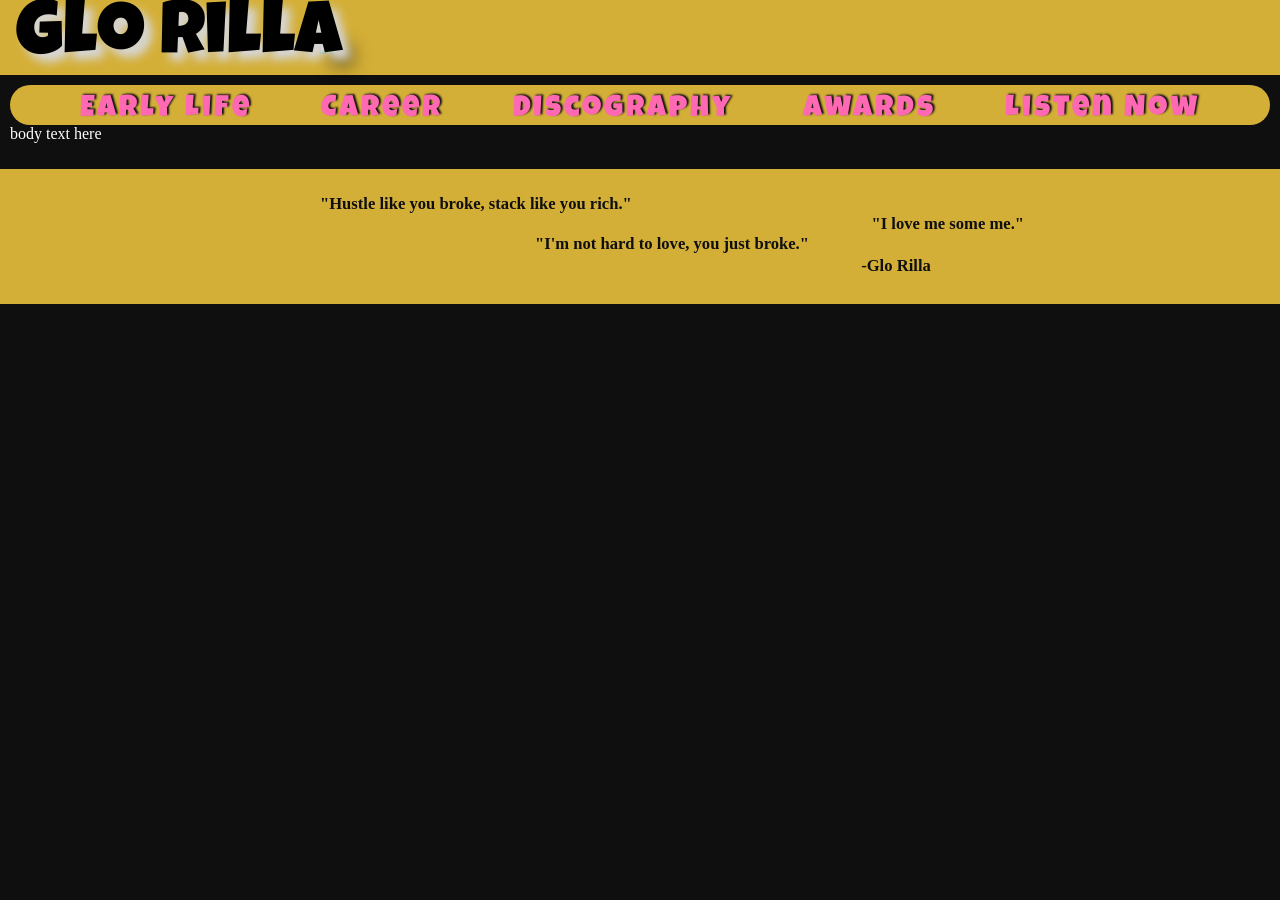
==== index.html @ 8dd9fcd9 "Updated to be a GloRilla webpage instead of SexyyRed :)" ====
<!doctype html>
<html lang="en">
	<head>
		<!-- Gregory McNutt -->
		<meta charset="UTF-8" />
		<meta name="viewport" content="width=device-width, initial-scale=1.0" />
		<meta http-equiv="X-UA-Compatible" content="ie=edge" />
		<title>Glo Rilla | Fan Page</title>
		<link rel="stylesheet" href="styles/main.css" />
		<link rel="icon" href="images/favicon.ico" alt="Favicon Icon" />
		<link rel="preconnect" href="https://fonts.googleapis.com" />
		<link rel="preconnect" href="https://fonts.gstatic.com" crossorigin />
		<link
			href="https://fonts.googleapis.com/css2?family=Gravitas+One&family=Luckiest+Guy&display=swap"
			rel="stylesheet"
		/>
	</head>
	<body>
		<header>
			<a href="#">
			<img src="images/laying_nobg.png" />
			</a>
			<h1 class="luckiest-guy-regular">Glo Rilla</h1>

		</header>
		<main>
			<nav>
				<ul class="luckiest-guy-regular">
					<li><a href="early-life/index.html"> Early Life </a></li>
					<li><a href="career/index.html"> Career </a></li>
					<li><a href="discography/index.html"> Discography </a></li>
					<li>
						<a href="awards-nominations/index.html"> Awards </a>
					</li>
					<li><a href="music-videos/index.html"> Listen Now </a></li>
				</ul>
			</nav>
			<section>body text here</section>
		</main>
		<footer>
			<div class="quotes-div">
				<h5>"Hustle like you broke, stack like you rich."</h5>
				<h5>"I love me some me."</h5>
				<h5>"I'm not hard to love, you just broke."</h5>
			</div>
			<h5 class="center-text">-Glo Rilla</h5>
		</footer>
	</body>
</html>
---- styles/main.css ----
body {
	color: white;
    background-color: #0F0F0F;
    margin: 0;
}
main {
    margin: 10px 10px;
}
header {
    background-color:#D4AF37;
   	display: flex;
	align-items: center;
}
header a {
	position: relative;
	text-decoration: none;
	left: 25%;
	top: 10%;
	margin-top: 20px;
}
header img {
	z-index: 0;
    filter: drop-shadow(15px 10px 10px black);
}
header h1 {
	z-index: 1;
	font-size: 75px;
	color: black;
	text-shadow: 8px 8px 10px #D6D6D6;
	text-align: center;
	margin: 0;
	pointer-events: none;
}

nav {
	background: #D4AF37;
	border-radius: 50px;
}
nav ul {
	display: flex;
	flex-wrap: wrap;
	list-style: none;
	justify-content: space-evenly;
	margin: 0;
	padding: 0;
}
nav ul li {
	text-align: center;
	list-style-type: none;
	padding-top: 10px;
}
nav ul li a {
	letter-spacing: 3px;
	font-size: 30px;
	color: #FF69B4;
	text-shadow: 2px -1px 2px #0f0f0f;
	text-decoration: none;
}
nav ul li a:hover, nav ul li a:focus {
	text-decoration: underline #D6D6D6;
	color: #D6D6D6
}

footer {
    display: flex;
    flex-direction: column;
    background-color: #D4AF37;
    color: #0f0f0f;
    font-size: 20px;
    margin-top: 2%;
    padding: 2% 0 2% 0;
}
footer h5 {
    text-align: center;
    margin-top: 2px;
    margin-bottom: 2px;
}
footer .quotes-div {
    display: flex;
    flex-direction: column;
}
footer .quotes-div h5 {
    margin: 0;
}
.quotes-div h5:nth-of-type(1) {
    text-align: left;
    margin-left: 25%;

}
.quotes-div h5:nth-of-type(2) {
    text-align: right;
    margin-right: 20%;

}
footer h5:nth-of-type(3) {
    text-align: center;
    margin-left: 5%;

}
footer .center-text {
	margin-left: 40%;
}





.gravitas-one-regular {
  font-family: "Gravitas One", serif;
  font-weight: 400;
  font-style: normal;
}
.luckiest-guy-regular {
  font-family: "Luckiest Guy", cursive;
  font-weight: 400;
  font-style: normal;
}
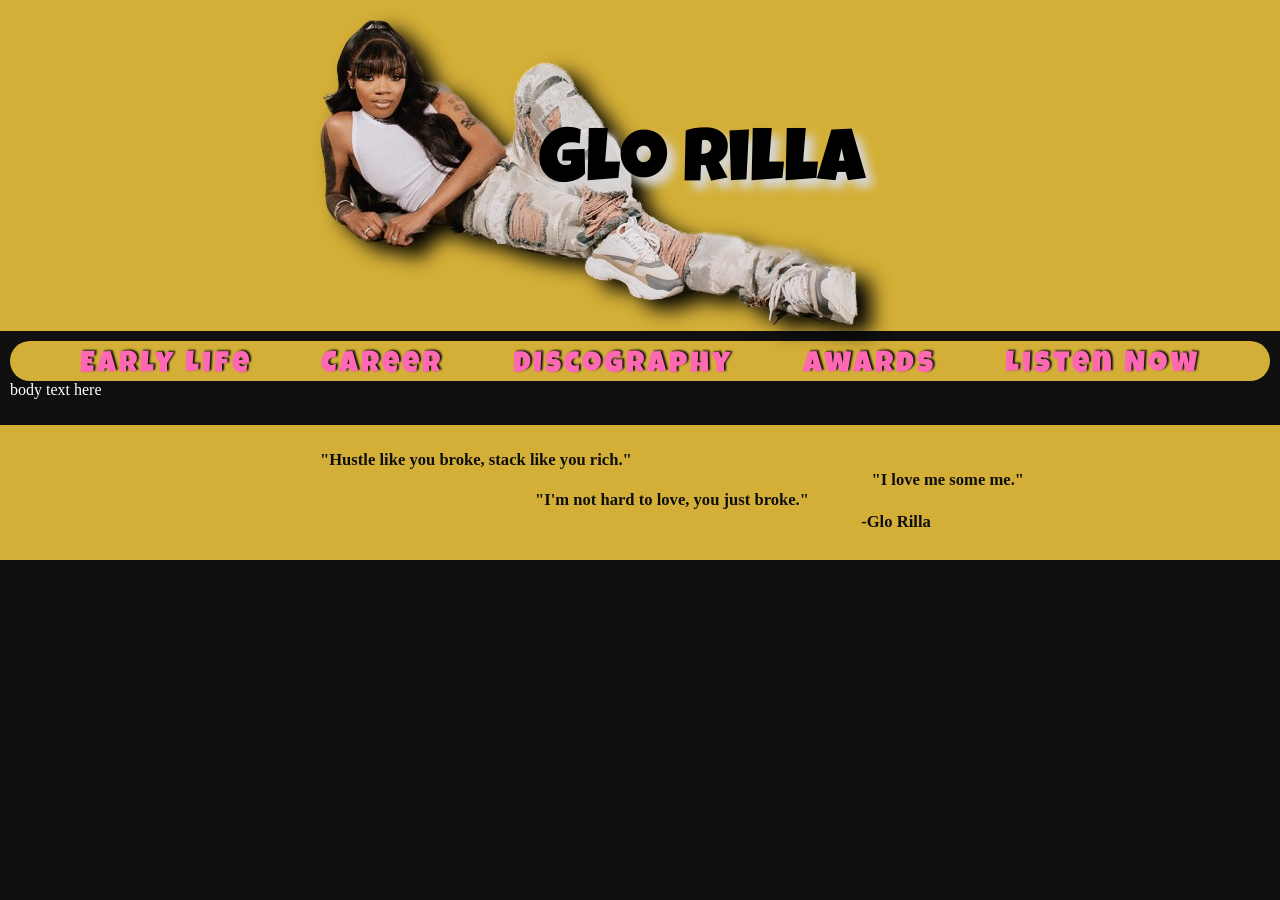
==== commit 58be9f5c: "adjusted formatting in html" ====
--- a/index.html
+++ b/index.html
@@ -18,10 +18,9 @@
 	<body>
 		<header>
 			<a href="#">
-			<img src="images/laying_nobg.png" />
+				<img src="images/laying_nobg.png" />
 			</a>
 			<h1 class="luckiest-guy-regular">Glo Rilla</h1>
-
 		</header>
 		<main>
 			<nav>
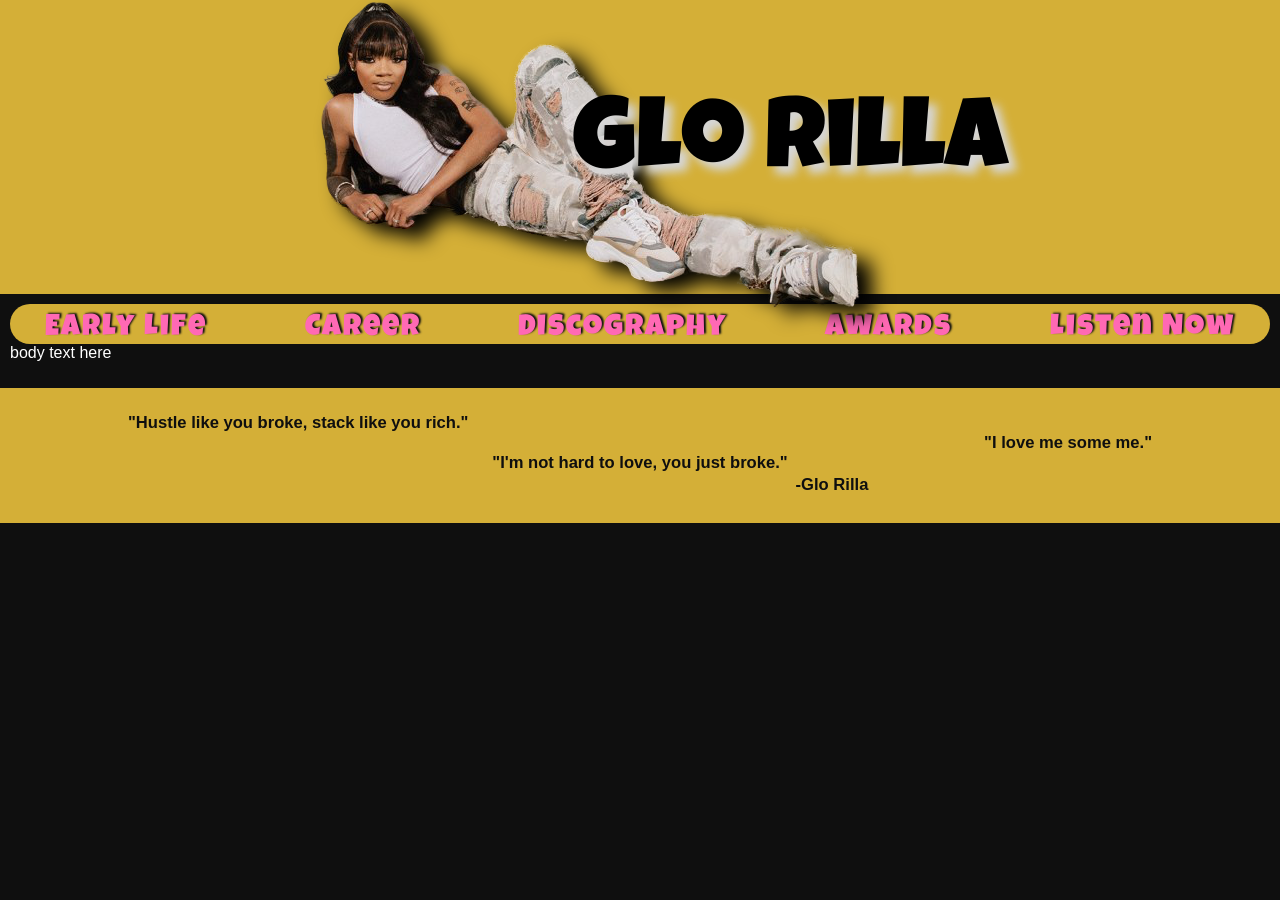
==== commit d04dd7a3: "fixed based on teacher comments" ====
--- a/index.html
+++ b/index.html
@@ -1,24 +1,25 @@
-<!doctype html>
+<!DOCTYPE html>
 <html lang="en">
 	<head>
 		<!-- Gregory McNutt -->
-		<meta charset="UTF-8" />
-		<meta name="viewport" content="width=device-width, initial-scale=1.0" />
-		<meta http-equiv="X-UA-Compatible" content="ie=edge" />
+		<meta charset="UTF-8" >
+		<meta name="viewport" content="width=device-width, initial-scale=1.0" >
+		<meta http-equiv="X-UA-Compatible" content="ie=edge" >
 		<title>Glo Rilla | Fan Page</title>
-		<link rel="stylesheet" href="styles/main.css" />
-		<link rel="icon" href="images/favicon.ico" alt="Favicon Icon" />
-		<link rel="preconnect" href="https://fonts.googleapis.com" />
-		<link rel="preconnect" href="https://fonts.gstatic.com" crossorigin />
+		<link rel="stylesheet" href="styles/main.css" >
+		<link rel="icon" href="images/favicon.ico" alt="Favicon Icon" >
+		<link rel="preconnect" href="https://fonts.googleapis.com" >
+		<link rel="preconnect" href="https://fonts.gstatic.com" crossorigin >
 		<link
 			href="https://fonts.googleapis.com/css2?family=Gravitas+One&family=Luckiest+Guy&display=swap"
 			rel="stylesheet"
-		/>
+		>
 	</head>
+
 	<body>
 		<header>
 			<a href="#">
-				<img src="images/laying_nobg.png" />
+				<img src="images/laying_nobg.png" alt="header image">
 			</a>
 			<h1 class="luckiest-guy-regular">Glo Rilla</h1>
 		</header>
@@ -37,11 +38,11 @@
 			<section>body text here</section>
 		</main>
 		<footer>
-			<div class="quotes-div">
+			<section class="quotes-div">
 				<h5>"Hustle like you broke, stack like you rich."</h5>
 				<h5>"I love me some me."</h5>
 				<h5>"I'm not hard to love, you just broke."</h5>
-			</div>
+			</section>
 			<h5 class="center-text">-Glo Rilla</h5>
 		</footer>
 	</body>
--- a/styles/main.css
+++ b/styles/main.css
@@ -1,47 +1,50 @@
-
+/* Gregory McNutt */
 body {
 	color: white;
-    background-color: #0F0F0F;
-    margin: 0;
+	background-color: #0f0f0f;
+	margin: 0;
+	font-family: Verdana, Geneva, Tahoma, sans-serif;
 }
 main {
-    margin: 10px 10px;
+	margin: 10px 10px;
 }
 header {
-    background-color:#D4AF37;
-   	display: flex;
+	background-color: #d4af37;
+	display: flex;
 	align-items: center;
+	justify-content: center;
+	padding: 30px 0;
 }
 header a {
-	position: relative;
+	position: absolute;
 	text-decoration: none;
-	left: 25%;
-	top: 10%;
+	padding-right: 100px;
 	margin-top: 20px;
 }
 header img {
 	z-index: 0;
-    filter: drop-shadow(15px 10px 10px black);
+	filter: drop-shadow(15px 10px 10px black);
 }
 header h1 {
+	position: relative;
+	left: 150px;
 	z-index: 1;
-	font-size: 75px;
+	font-size: 100px;
 	color: black;
-	text-shadow: 8px 8px 10px #D6D6D6;
-	text-align: center;
-	margin: 0;
+	text-shadow: 8px 8px 10px #d6d6d6;
 	pointer-events: none;
 }
 
 nav {
-	background: #D4AF37;
-	border-radius: 50px;
+	background: #d4af37;
+	border-radius: 30px;
 }
 nav ul {
 	display: flex;
 	flex-wrap: wrap;
 	list-style: none;
 	justify-content: space-evenly;
+	gap: 5%;
 	margin: 0;
 	padding: 0;
 }
@@ -51,68 +54,62 @@
 	padding-top: 10px;
 }
 nav ul li a {
-	letter-spacing: 3px;
+	letter-spacing: 2px;
 	font-size: 30px;
-	color: #FF69B4;
+	color: #ff69b4;
 	text-shadow: 2px -1px 2px #0f0f0f;
 	text-decoration: none;
 }
-nav ul li a:hover, nav ul li a:focus {
-	text-decoration: underline #D6D6D6;
-	color: #D6D6D6
+nav ul li a:hover,
+nav ul li a:focus {
+	text-decoration: underline #d6d6d6;
+	color: #d6d6d6;
 }
 
 footer {
-    display: flex;
-    flex-direction: column;
-    background-color: #D4AF37;
-    color: #0f0f0f;
-    font-size: 20px;
-    margin-top: 2%;
-    padding: 2% 0 2% 0;
+	display: flex;
+	flex-direction: column;
+	background-color: #d4af37;
+	color: #0f0f0f;
+	font-size: 20px;
+	margin-top: 2%;
+	padding: 2% 0 2% 0;
 }
 footer h5 {
-    text-align: center;
-    margin-top: 2px;
-    margin-bottom: 2px;
+	text-align: center;
+	margin-top: 2px;
+	margin-bottom: 2px;
 }
-footer .quotes-div {
-    display: flex;
-    flex-direction: column;
+footer section {
+	display: flex;
+	flex-direction: column;
 }
-footer .quotes-div h5 {
-    margin: 0;
+footer section h5 {
+	margin: 0;
 }
-.quotes-div h5:nth-of-type(1) {
-    text-align: left;
-    margin-left: 25%;
-
+section h5:nth-of-type(1) {
+	text-align: left;
+	margin-left: 10%;
 }
-.quotes-div h5:nth-of-type(2) {
-    text-align: right;
-    margin-right: 20%;
-
+section h5:nth-of-type(2) {
+	text-align: right;
+	margin-right: 10%;
 }
 footer h5:nth-of-type(3) {
-    text-align: center;
-    margin-left: 5%;
-
+	text-align: center;
 }
-footer .center-text {
-	margin-left: 40%;
+footer h5 {
+	margin-left: 30%;
+	text-wrap-mode: nowrap;
 }
 
-
-
-
-
 .gravitas-one-regular {
-  font-family: "Gravitas One", serif;
-  font-weight: 400;
-  font-style: normal;
+	font-family: "Gravitas One", serif;
+	font-weight: 400;
+	font-style: normal;
 }
 .luckiest-guy-regular {
-  font-family: "Luckiest Guy", cursive;
-  font-weight: 400;
-  font-style: normal;
+	font-family: "Luckiest Guy", cursive;
+	font-weight: 400;
+	font-style: normal;
 }
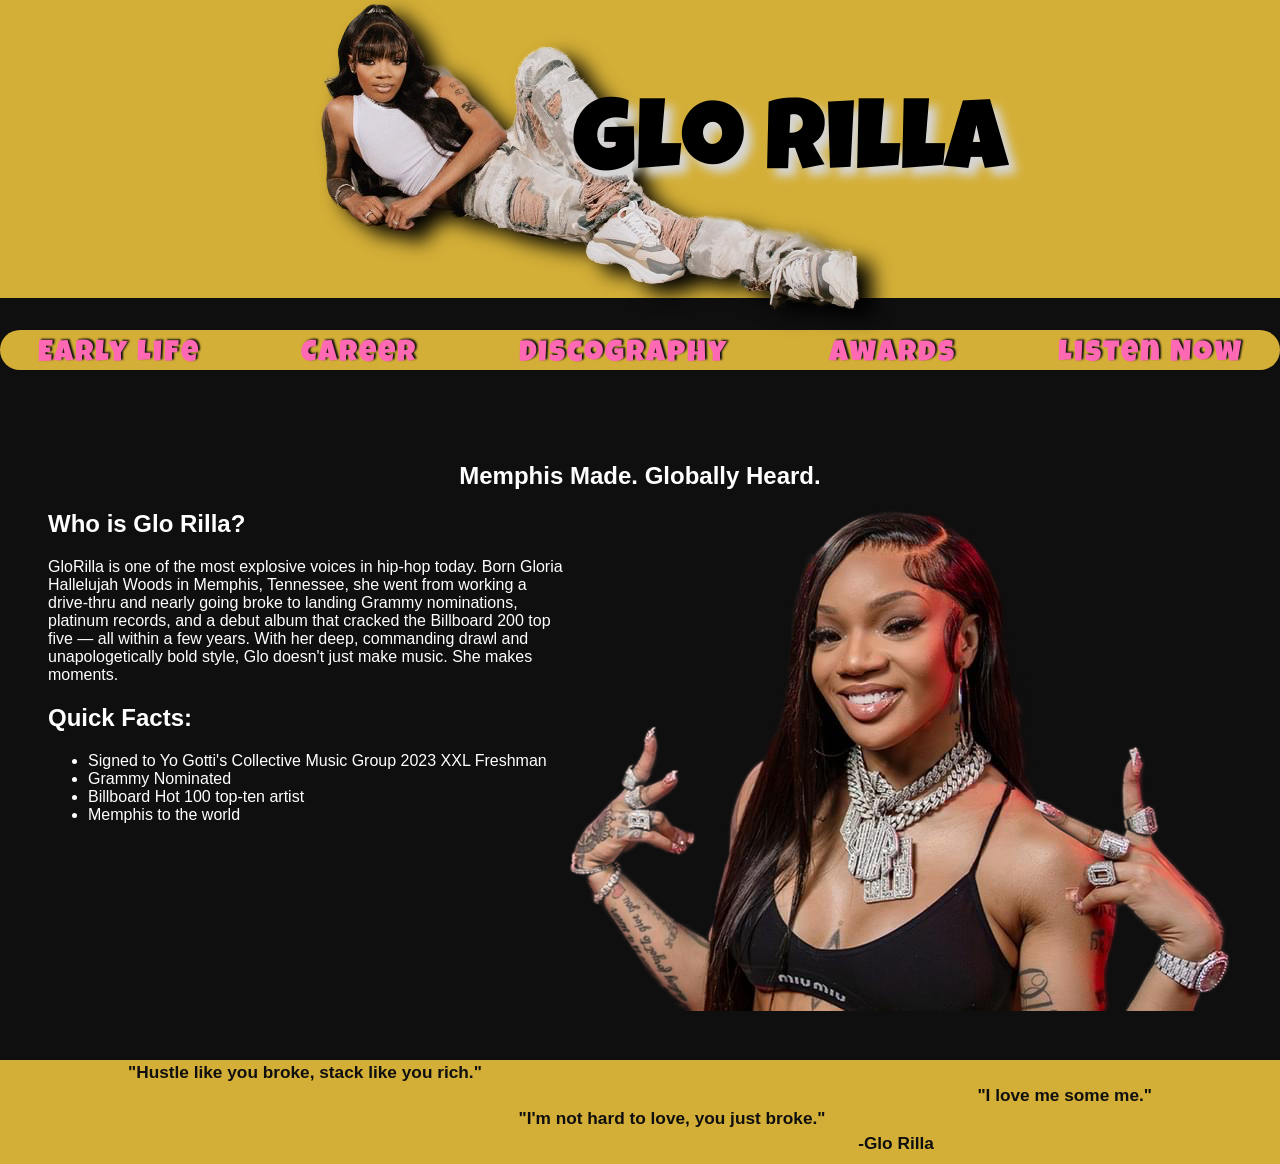
==== commit 8345d94a: "updated pages" ====
--- a/index.html
+++ b/index.html
@@ -1,49 +1,75 @@
 <!DOCTYPE html>
 <html lang="en">
-	<head>
-		<!-- Gregory McNutt -->
-		<meta charset="UTF-8" >
-		<meta name="viewport" content="width=device-width, initial-scale=1.0" >
-		<meta http-equiv="X-UA-Compatible" content="ie=edge" >
-		<title>Glo Rilla | Fan Page</title>
-		<link rel="stylesheet" href="styles/main.css" >
-		<link rel="icon" href="images/favicon.ico" alt="Favicon Icon" >
-		<link rel="preconnect" href="https://fonts.googleapis.com" >
-		<link rel="preconnect" href="https://fonts.gstatic.com" crossorigin >
-		<link
-			href="https://fonts.googleapis.com/css2?family=Gravitas+One&family=Luckiest+Guy&display=swap"
-			rel="stylesheet"
-		>
-	</head>
 
-	<body>
-		<header>
-			<a href="#">
-				<img src="images/laying_nobg.png" alt="header image">
-			</a>
-			<h1 class="luckiest-guy-regular">Glo Rilla</h1>
-		</header>
-		<main>
-			<nav>
-				<ul class="luckiest-guy-regular">
-					<li><a href="early-life/index.html"> Early Life </a></li>
-					<li><a href="career/index.html"> Career </a></li>
-					<li><a href="discography/index.html"> Discography </a></li>
-					<li>
-						<a href="awards-nominations/index.html"> Awards </a>
-					</li>
-					<li><a href="music-videos/index.html"> Listen Now </a></li>
+<head>
+	<!-- Gregory McNutt -->
+	<meta charset="UTF-8">
+	<meta name="viewport" content="width=device-width, initial-scale=1.0">
+	<meta http-equiv="X-UA-Compatible" content="ie=edge">
+	<meta name="description" content="The #1 place for all things Glo Rilla! Explore the revolutionary artists
+		life, career, discography, awards, and some of her music!">
+	<meta name="keywords" content="Glo Rilla, Fanpage, Glo Rilla Fanpage, Music, Artist, Rap">
+	<title>Glo Rilla | Fan Page</title>
+	<link rel="stylesheet" href="styles/main.css">
+	<link rel="icon" href="images/favicon_io/favicon.ico" alt="Favicon Icon">
+	<link rel="preconnect" href="https://fonts.googleapis.com">
+	<link rel="preconnect" href="https://fonts.gstatic.com" crossorigin>
+	<link href="https://fonts.googleapis.com/css2?family=Gravitas+One&family=Luckiest+Guy&display=swap"
+		rel="stylesheet">
+</head>
+
+<body>
+	<header>
+		<a href="#">
+			<img src="images/laying_nobg.png" alt="header image">
+		</a>
+		<h1 class="luckiest-guy-regular">Glo Rilla</h1>
+	</header>
+	<main>
+		<nav>
+			<ul class="luckiest-guy-regular">
+				<li><a href="/early-life/index.html"> Early Life </a></li>
+				<li><a href="/career/index.html"> Career </a></li>
+				<li><a href="/discography/index.html"> Discography </a></li>
+				<li>
+					<a href="/awards-nominations/index.html"> Awards </a>
+				</li>
+				<li><a href="/music-videos/index.html"> Listen Now </a></li>
+			</ul>
+		</nav>
+		<section>
+			<h1>Memphis Made. Globally Heard.</h1>
+			<img src="images/peace_sign_nobg.png" alt="GloRilla putting up a peace sign">
+			<h2>Who is Glo Rilla?</h2>
+			<p>
+				GloRilla is one of the most explosive voices in hip-hop today. Born Gloria Hallelujah Woods in Memphis,
+				Tennessee, she
+				went from working a drive-thru and nearly going broke to landing Grammy nominations, platinum records,
+				and a debut album
+				that cracked the Billboard 200 top five — all within a few years. With her deep, commanding drawl and
+				unapologetically
+				bold style, Glo doesn't just make music. She makes moments.
+			</p>
+			<aside>
+				<h2>Quick Facts:</h2>
+				<ul>
+					<li>Signed to Yo Gotti's Collective Music Group 2023 XXL Freshman</li>
+					<li>Grammy Nominated</li>
+					<li>Billboard Hot 100 top-ten artist</li>
+					<li>Memphis to the world</li>
 				</ul>
-			</nav>
-			<section>body text here</section>
-		</main>
-		<footer>
-			<section class="quotes-div">
-				<h5>"Hustle like you broke, stack like you rich."</h5>
-				<h5>"I love me some me."</h5>
-				<h5>"I'm not hard to love, you just broke."</h5>
-			</section>
-			<h5 class="center-text">-Glo Rilla</h5>
-		</footer>
-	</body>
-</html>
+			</aside>
+
+		</section>
+	</main>
+	<footer>
+		<div class="quotes-div">
+			<h5>"Hustle like you broke, stack like you rich."</h5>
+			<h5>"I love me some me."</h5>
+			<h5>"I'm not hard to love, you just broke."</h5>
+		</div>
+		<h5 class="center-text">-Glo Rilla</h5>
+	</footer>
+</body>
+
+</html>
--- a/styles/main.css
+++ b/styles/main.css
@@ -3,17 +3,22 @@
 	color: white;
 	background-color: #0f0f0f;
 	margin: 0;
+	padding: 0;
+	min-height: 100vh;
+	display: flex;
+	flex-direction: column;
 	font-family: Verdana, Geneva, Tahoma, sans-serif;
 }
 main {
-	margin: 10px 10px;
+	margin: .5em 0;
+	flex: 1;
 }
 header {
 	background-color: #d4af37;
 	display: flex;
 	align-items: center;
 	justify-content: center;
-	padding: 30px 0;
+	padding: 2em 0;
 }
 header a {
 	position: absolute;
@@ -36,6 +41,7 @@
 }
 
 nav {
+	margin: 1.5em 0 ;
 	background: #d4af37;
 	border-radius: 30px;
 }
@@ -65,41 +71,59 @@
 	text-decoration: underline #d6d6d6;
 	color: #d6d6d6;
 }
+nav ul li #current {
+	padding-top: 10px;
+	border: #0f0f0f;
+	border-style:inset;
+	border-radius: 20%;
+	border-width: 5px;
+}
+
+section {
+	padding: 3em;
+}
+section h1 {
+	text-align: center;
+}
+section img {
+	float: right;
+}
+
 
 footer {
+	width: 100%;
+	height: 5em;
+	padding: 0;
+	margin: 2em 0 0 0;
 	display: flex;
 	flex-direction: column;
 	background-color: #d4af37;
 	color: #0f0f0f;
-	font-size: 20px;
-	margin-top: 2%;
-	padding: 2% 0 2% 0;
+	font-size: 1.3em;
 }
 footer h5 {
 	text-align: center;
 	margin-top: 2px;
 	margin-bottom: 2px;
 }
-footer section {
+footer .center-text {
 	display: flex;
 	flex-direction: column;
+	margin-left: 40%;;
 }
-footer section h5 {
-	margin: 0;
-}
-section h5:nth-of-type(1) {
+.quotes-div h5:nth-of-type(1) {
 	text-align: left;
 	margin-left: 10%;
 }
-section h5:nth-of-type(2) {
+.quotes-div h5:nth-of-type(2) {
 	text-align: right;
 	margin-right: 10%;
 }
-footer h5:nth-of-type(3) {
+.quotes-div h5:nth-of-type(3) {
 	text-align: center;
 }
-footer h5 {
-	margin-left: 30%;
+.quotes-div h5 {
+	margin-left: 5%;
 	text-wrap-mode: nowrap;
 }
 
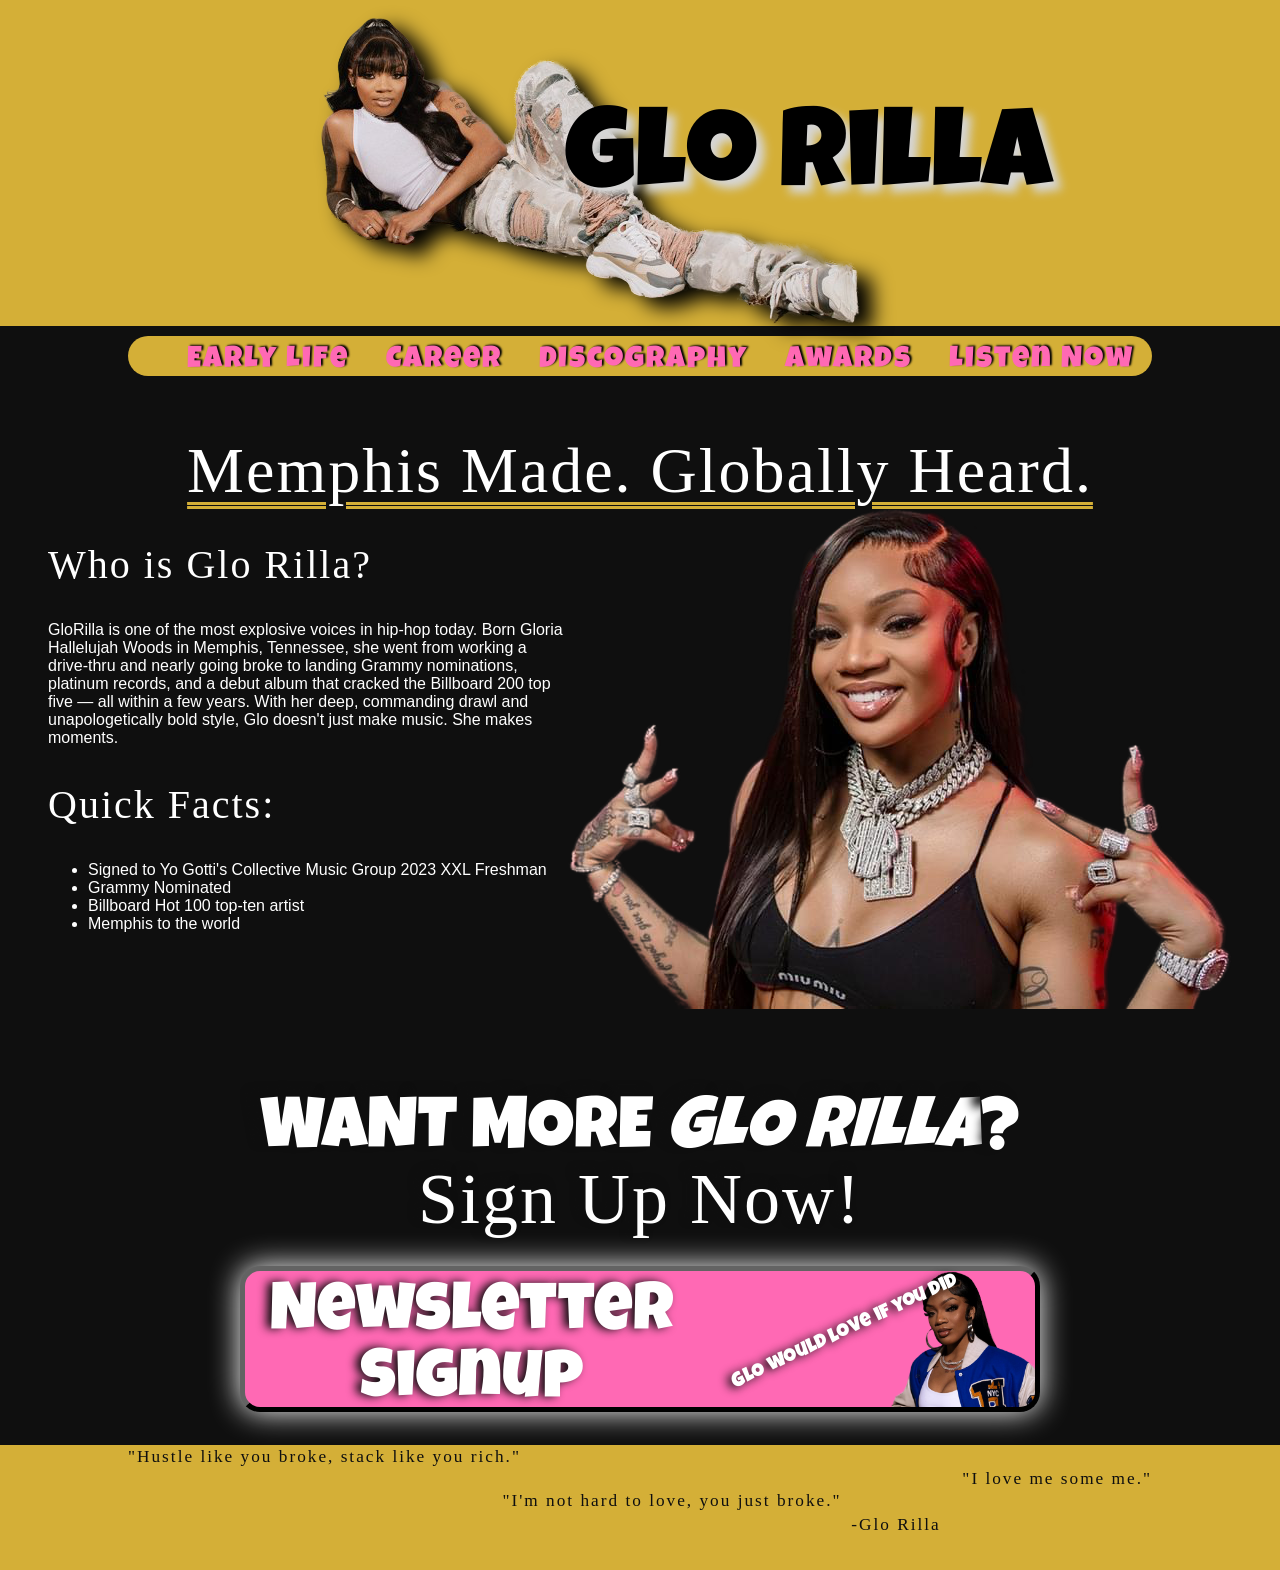
==== commit 4a4144ac: "finalizing stuff bout done" ====
--- a/index.html
+++ b/index.html
@@ -14,7 +14,8 @@
 	<link rel="icon" href="images/favicon_io/favicon.ico" alt="Favicon Icon">
 	<link rel="preconnect" href="https://fonts.googleapis.com">
 	<link rel="preconnect" href="https://fonts.gstatic.com" crossorigin>
-	<link href="https://fonts.googleapis.com/css2?family=Gravitas+One&family=Luckiest+Guy&display=swap"
+	<link
+		href="https://fonts.googleapis.com/css2?family=Gravitas+One&family=Luckiest+Guy&family=Permanent+Marker&display=swap"
 		rel="stylesheet">
 </head>
 
@@ -25,51 +26,64 @@
 		</a>
 		<h1 class="luckiest-guy-regular">Glo Rilla</h1>
 	</header>
-	<main>
-		<nav>
-			<ul class="luckiest-guy-regular">
-				<li><a href="/early-life/index.html"> Early Life </a></li>
-				<li><a href="/career/index.html"> Career </a></li>
-				<li><a href="/discography/index.html"> Discography </a></li>
-				<li>
-					<a href="/awards-nominations/index.html"> Awards </a>
-				</li>
-				<li><a href="/music-videos/index.html"> Listen Now </a></li>
-			</ul>
-		</nav>
-		<section>
-			<h1>Memphis Made. Globally Heard.</h1>
-			<img src="images/peace_sign_nobg.png" alt="GloRilla putting up a peace sign">
-			<h2>Who is Glo Rilla?</h2>
+	<nav>
+		<ul class="luckiest-guy-regular">
+			<li><a href="early-life/index.html"> Early Life </a></li>
+			<li><a href="career/index.html"> Career </a></li>
+			<li><a href="discography/index.html"> Discography </a></li>
+			<li>
+				<a href="awards-nominations/index.html"> Awards </a>
+			</li>
+			<li><a href="music-videos/index.html"> Listen Now </a></li>
+		</ul>
+	</nav>
+	<section>
+		<h1 class="permanent-marker-regular">Memphis Made. Globally Heard.</h1>
+		<img src="images/peace_sign_nobg.png" alt="GloRilla putting up a peace sign">
+		<div>
+			<h2 class="permanent-marker-regular">Who is Glo Rilla?</h2>
 			<p>
-				GloRilla is one of the most explosive voices in hip-hop today. Born Gloria Hallelujah Woods in Memphis,
+				GloRilla is one of the most explosive voices in hip-hop today. Born Gloria Hallelujah Woods in
+				Memphis,
 				Tennessee, she
-				went from working a drive-thru and nearly going broke to landing Grammy nominations, platinum records,
+				went from working a drive-thru and nearly going broke to landing Grammy nominations, platinum
+				records,
 				and a debut album
-				that cracked the Billboard 200 top five — all within a few years. With her deep, commanding drawl and
+				that cracked the Billboard 200 top five — all within a few years. With her deep, commanding drawl
+				and
 				unapologetically
 				bold style, Glo doesn't just make music. She makes moments.
 			</p>
-			<aside>
-				<h2>Quick Facts:</h2>
-				<ul>
-					<li>Signed to Yo Gotti's Collective Music Group 2023 XXL Freshman</li>
-					<li>Grammy Nominated</li>
-					<li>Billboard Hot 100 top-ten artist</li>
-					<li>Memphis to the world</li>
-				</ul>
-			</aside>
-
-		</section>
-	</main>
+			<h2 class="permanent-marker-regular">Quick Facts:</h2>
+			<ul>
+				<li>Signed to Yo Gotti's Collective Music Group 2023 XXL Freshman</li>
+				<li>Grammy Nominated</li>
+				<li>Billboard Hot 100 top-ten artist</li>
+				<li>Memphis to the world</li>
+			</ul>
+		</div>
+	</section>
+	<div class="call-to-action">
+		<h2 class="luckiest-guy-regular">WANT MORE <i>GLO RILLA</i>?</h2>
+		<h3 class="permanent-marker-regular">Sign Up Now!</h3>
+		<button class="luckiest-guy-regular" type="button" href="newsletter/newsletter.html" onclick="">
+			<span class="btn-title">Newsletter Signup</span>
+			<span class="btn-subtext">Glo would love if you did</span>
+		</button>
+	</div>
 	<footer>
 		<div class="quotes-div">
-			<h5>"Hustle like you broke, stack like you rich."</h5>
-			<h5>"I love me some me."</h5>
-			<h5>"I'm not hard to love, you just broke."</h5>
+			<h5 class="permanent-marker-regular">"Hustle like you broke, stack like you rich."</h5>
+			<h5 class="permanent-marker-regular">"I love me some me."</h5>
+			<h5 class="permanent-marker-regular">"I'm not hard to love, you just broke."</h5>
 		</div>
-		<h5 class="center-text">-Glo Rilla</h5>
+		<h5 class="permanent-marker-regular center-text">-Glo Rilla</h5>
 	</footer>
+	<script>
+		document.getElementsByTagName('button')[0].onclick = () => {
+			window.location.href = "newsletter/newsletter.html";
+		};
+	</script>
 </body>
 
 </html>
--- a/styles/main.css
+++ b/styles/main.css
@@ -4,20 +4,23 @@
 	background-color: #0f0f0f;
 	margin: 0;
 	padding: 0;
-	min-height: 100vh;
 	display: flex;
 	flex-direction: column;
 	font-family: Verdana, Geneva, Tahoma, sans-serif;
+	height: 100%;
 }
 main {
 	margin: .5em 0;
 	flex: 1;
+	width: 100%;
+	align-content: center;
 }
 header {
 	background-color: #d4af37;
 	display: flex;
 	align-items: center;
 	justify-content: center;
+	width: 100%;
 	padding: 2em 0;
 }
 header a {
@@ -32,39 +35,40 @@
 }
 header h1 {
 	position: relative;
-	left: 150px;
+	left: 1.5em;
 	z-index: 1;
-	font-size: 100px;
+	font-size: 7em;
 	color: black;
 	text-shadow: 8px 8px 10px #d6d6d6;
 	pointer-events: none;
 }
 
 nav {
-	margin: 1.5em 0 ;
+	margin: 10px auto ;
 	background: #d4af37;
 	border-radius: 30px;
+	width: 80%;
 }
 nav ul {
 	display: flex;
 	flex-wrap: wrap;
 	list-style: none;
-	justify-content: space-evenly;
-	gap: 5%;
-	margin: 0;
-	padding: 0;
+	justify-content: space-around;
+	align-content: center;
+	margin: 0;
 }
 nav ul li {
-	text-align: center;
-	list-style-type: none;
+
 	padding-top: 10px;
 }
 nav ul li a {
 	letter-spacing: 2px;
 	font-size: 30px;
 	color: #ff69b4;
-	text-shadow: 2px -1px 2px #0f0f0f;
+	text-shadow: 2px -1px 2px #000000;
 	text-decoration: none;
+	letter-spacing:15%;
+	padding: 0 .5em;
 }
 nav ul li a:hover,
 nav ul li a:focus {
@@ -80,21 +84,100 @@
 }
 
 section {
-	padding: 3em;
+	padding: 3em 3em;
+	margin-bottom: 1em;
 }
 section h1 {
-	text-align: center;
+	margin: 0;
+	padding: 0;
+	text-align: center;
+	font-size: 4em;
+	text-decoration: underline;
+	text-decoration-style: double;
+	text-decoration-thickness: 3px;
+	text-underline-offset: 10px;
+	text-decoration-color: #d4af37;
+}
+section h2 {
+	font-size: 2.5em;
 }
 section img {
 	float: right;
 }
-
+.call-to-action {
+	display: flex;
+	flex-direction: column;
+	text-align: center;
+	font-size: 300%;
+	padding: 1% 0;
+	margin-bottom: 20px;
+}
+.call-to-action h2 {
+	font-size: 1.5em;
+	position: relative;
+	top: 10px;
+	text-shadow: #0f0f0f -10px -5px 10px;
+	padding: 0;
+	margin: 0;
+}
+.call-to-action h3 {
+	font-size: 1.5em;
+	text-shadow: #0f0f0f -5px -5px 10px;
+	margin: 0;
+	padding: 0 0 2% 0;
+}
+.call-to-action button {
+	border-style:outset;
+	border-width: 5px;
+	border-radius: 20px;
+	display: flex;
+	width: 60em;
+	align-self: center;
+	background-image: url('../images/headshot_nobg.png');
+	background-repeat: no-repeat;
+	background-size: contain;
+	background-position-x: right;
+	background-color: #ff69b4;
+	border-color: #0f0f0f;
+	box-shadow: white 0 0 30px;
+}
+.btn-title {
+	position: relative;
+	flex-shrink: inherit;
+	top: 10px;
+	left: -45px;
+	font-size: 5em;
+	color: white;
+	text-shadow: #0f0f0f -5px 0px 10px;
+}
+.btn-title:hover {
+	text-shadow: #d4af37 -5px 0px 10px;
+
+}
+.btn-subtext {
+	position: relative;
+	top: 50px;
+	right: 60px;
+	font-size: 1.5em;
+	text-wrap: nowrap;
+	color: white;
+	transform: rotateZ(-25deg);
+	text-shadow: #0f0f0f -5px 0px 10px;
+
+}
+.btn-subtext:hover {
+	text-shadow: #d4af37 -5px 0px 10px;
+
+}
+.call-to-action button:hover {
+	color:#d4af37;
+	background-color:#0f0f0f;
+}
 
 footer {
 	width: 100%;
 	height: 5em;
-	padding: 0;
-	margin: 2em 0 0 0;
+	padding: 0 0 1em 0;
 	display: flex;
 	flex-direction: column;
 	background-color: #d4af37;
@@ -111,6 +194,52 @@
 	flex-direction: column;
 	margin-left: 40%;;
 }
+
+form {
+	display: flex;
+	flex-direction: column;
+	gap: 5px;
+	align-items: center;
+	justify-items: center;
+}
+
+form label {
+	margin: 20px 0 0 0;
+	padding: 0;
+}
+
+form input {
+	margin: 0;
+	height: 25px;
+	width: 200px;
+}
+
+form button {
+	margin-top: 50px;
+	border-style:outset;
+	border-width: 5px;
+	border-radius: 20px;
+	display: flex;
+	height: 50px;
+	width: 250px;
+	font-size: 1.2rem;
+	/* justify-content: left; */
+	/* align-content: center; */
+
+	background-image: url('../images/headshot_nobg.png');
+	background-repeat: no-repeat;
+	background-size: contain;
+	background-position-x: right;
+	background-color: #ff69b4;
+	border-color: #0f0f0f;
+	box-shadow: white 0 0 30px;
+}
+
+form button:hover {
+	color:#d4af37;
+	background-color:#0f0f0f;
+}
+
 .quotes-div h5:nth-of-type(1) {
 	text-align: left;
 	margin-left: 10%;
@@ -137,3 +266,9 @@
 	font-weight: 400;
 	font-style: normal;
 }
+.permanent-marker-regular {
+  font-family: "Permanent Marker", cursive;
+  font-weight: 400;
+  font-style: normal;
+  letter-spacing: 2px;
+}
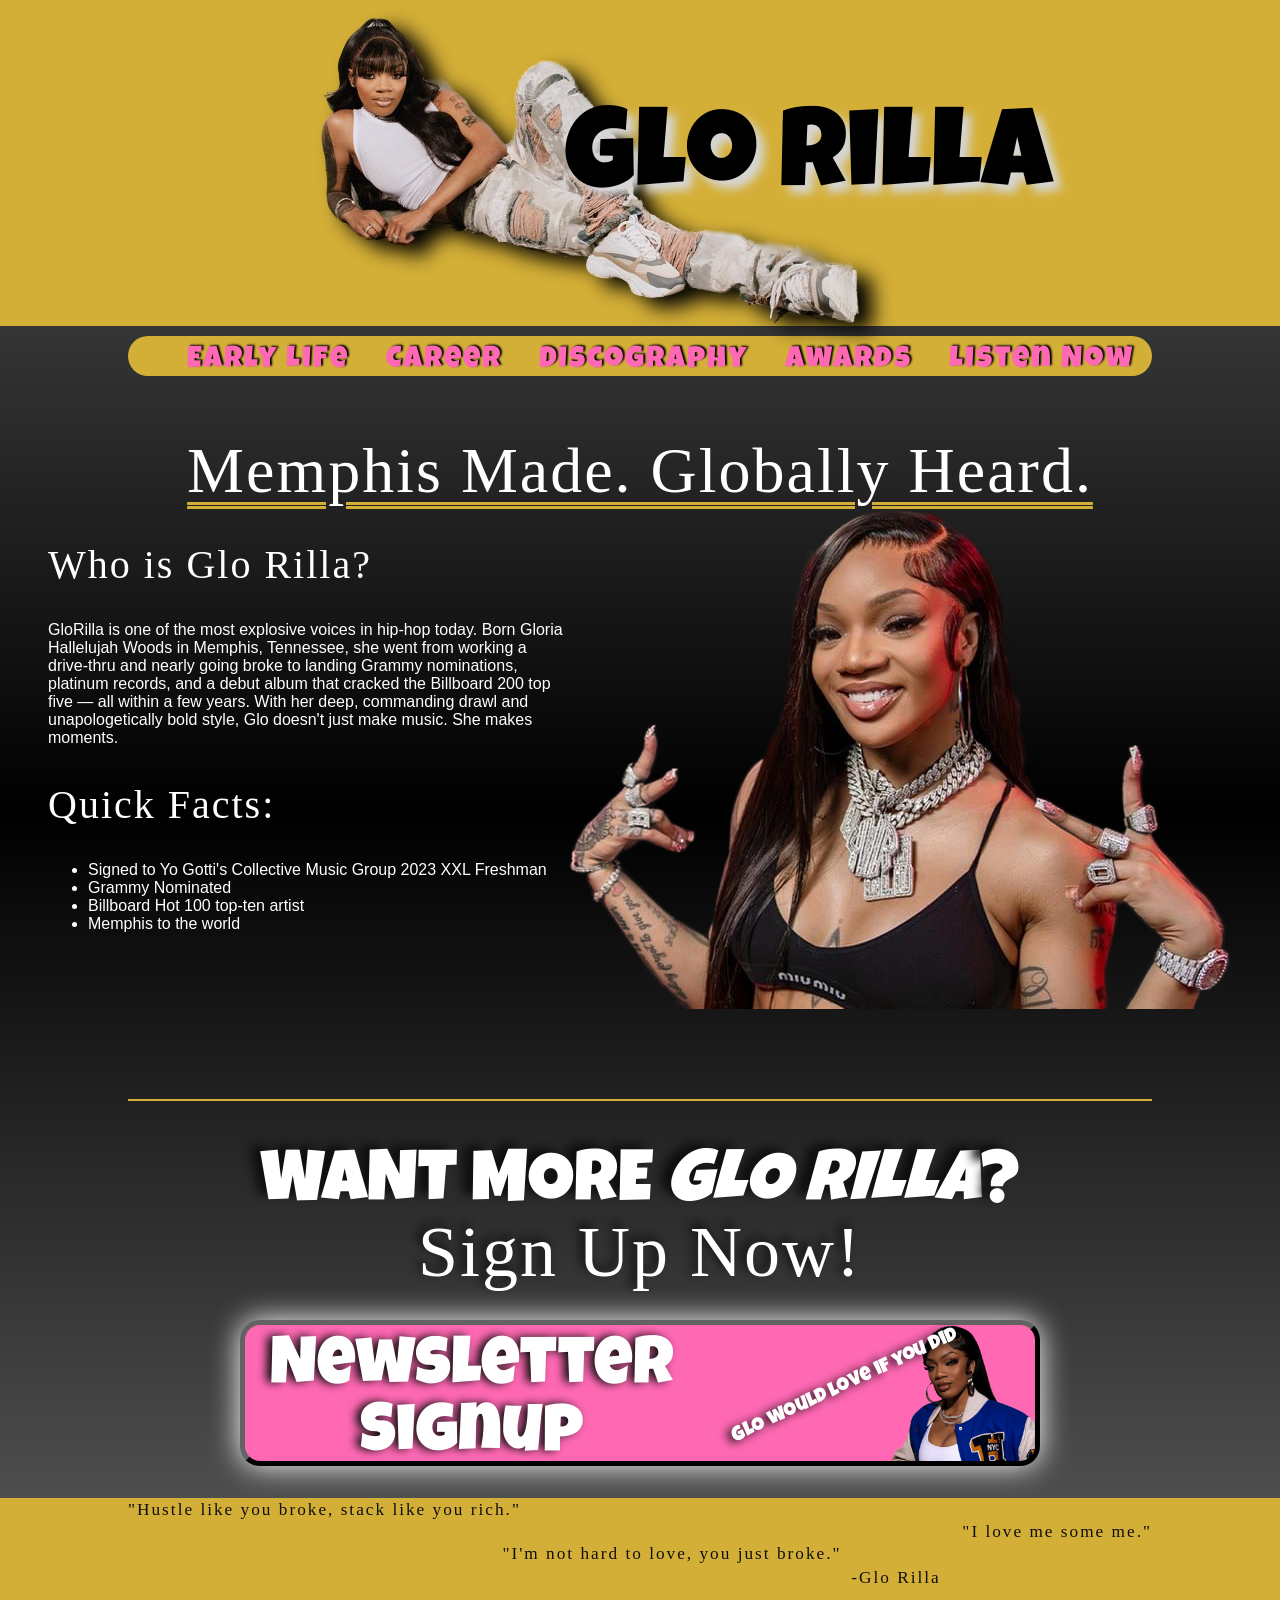
==== commit c0b2d840: "finished" ====
--- a/index.html
+++ b/index.html
@@ -63,6 +63,7 @@
 			</ul>
 		</div>
 	</section>
+		<span class="line"></span>
 	<div class="call-to-action">
 		<h2 class="luckiest-guy-regular">WANT MORE <i>GLO RILLA</i>?</h2>
 		<h3 class="permanent-marker-regular">Sign Up Now!</h3>
@@ -71,6 +72,7 @@
 			<span class="btn-subtext">Glo would love if you did</span>
 		</button>
 	</div>
+
 	<footer>
 		<div class="quotes-div">
 			<h5 class="permanent-marker-regular">"Hustle like you broke, stack like you rich."</h5>
--- a/styles/main.css
+++ b/styles/main.css
@@ -1,7 +1,14 @@
 /* Gregory McNutt */
 body {
 	color: white;
-	background-color: #0f0f0f;
+	background: #5c5c5c;
+	background: linear-gradient(
+		0deg,
+		rgba(92, 92, 92, 1) 0%,
+		rgba(0, 0, 0, 1) 50%,
+		rgba(89, 89, 89, 1) 100%
+	); /* background-color: #0f0f0f; */
+
 	margin: 0;
 	padding: 0;
 	display: flex;
@@ -10,7 +17,7 @@
 	height: 100%;
 }
 main {
-	margin: .5em 0;
+	margin: 0.5em 0;
 	flex: 1;
 	width: 100%;
 	align-content: center;
@@ -44,7 +51,7 @@
 }
 
 nav {
-	margin: 10px auto ;
+	margin: 10px auto;
 	background: #d4af37;
 	border-radius: 30px;
 	width: 80%;
@@ -58,7 +65,6 @@
 	margin: 0;
 }
 nav ul li {
-
 	padding-top: 10px;
 }
 nav ul li a {
@@ -67,8 +73,8 @@
 	color: #ff69b4;
 	text-shadow: 2px -1px 2px #000000;
 	text-decoration: none;
-	letter-spacing:15%;
-	padding: 0 .5em;
+	letter-spacing: 15%;
+	padding: 0 0.5em;
 }
 nav ul li a:hover,
 nav ul li a:focus {
@@ -78,7 +84,7 @@
 nav ul li #current {
 	padding-top: 10px;
 	border: #0f0f0f;
-	border-style:inset;
+	border-style: inset;
 	border-radius: 20%;
 	border-width: 5px;
 }
@@ -127,13 +133,13 @@
 	padding: 0 0 2% 0;
 }
 .call-to-action button {
-	border-style:outset;
+	border-style: outset;
 	border-width: 5px;
 	border-radius: 20px;
 	display: flex;
 	width: 60em;
 	align-self: center;
-	background-image: url('../images/headshot_nobg.png');
+	background-image: url("../images/headshot_nobg.png");
 	background-repeat: no-repeat;
 	background-size: contain;
 	background-position-x: right;
@@ -152,7 +158,6 @@
 }
 .btn-title:hover {
 	text-shadow: #d4af37 -5px 0px 10px;
-
 }
 .btn-subtext {
 	position: relative;
@@ -163,15 +168,13 @@
 	color: white;
 	transform: rotateZ(-25deg);
 	text-shadow: #0f0f0f -5px 0px 10px;
-
 }
 .btn-subtext:hover {
 	text-shadow: #d4af37 -5px 0px 10px;
-
 }
 .call-to-action button:hover {
-	color:#d4af37;
-	background-color:#0f0f0f;
+	color: #d4af37;
+	background-color: #0f0f0f;
 }
 
 footer {
@@ -192,52 +195,15 @@
 footer .center-text {
 	display: flex;
 	flex-direction: column;
-	margin-left: 40%;;
-}
-
-form {
-	display: flex;
-	flex-direction: column;
-	gap: 5px;
-	align-items: center;
-	justify-items: center;
-}
-
-form label {
-	margin: 20px 0 0 0;
-	padding: 0;
-}
-
-form input {
-	margin: 0;
-	height: 25px;
-	width: 200px;
-}
-
-form button {
-	margin-top: 50px;
-	border-style:outset;
-	border-width: 5px;
-	border-radius: 20px;
-	display: flex;
-	height: 50px;
-	width: 250px;
-	font-size: 1.2rem;
-	/* justify-content: left; */
-	/* align-content: center; */
-
-	background-image: url('../images/headshot_nobg.png');
-	background-repeat: no-repeat;
-	background-size: contain;
-	background-position-x: right;
-	background-color: #ff69b4;
-	border-color: #0f0f0f;
-	box-shadow: white 0 0 30px;
-}
-
-form button:hover {
-	color:#d4af37;
-	background-color:#0f0f0f;
+	margin-left: 40%;
+}
+
+.line {
+	align-self: center;
+	width: 80%;
+	height: 2px;
+	background-color: #d4af37;
+	margin: 2% 0;
 }
 
 .quotes-div h5:nth-of-type(1) {
@@ -267,8 +233,8 @@
 	font-style: normal;
 }
 .permanent-marker-regular {
-  font-family: "Permanent Marker", cursive;
-  font-weight: 400;
-  font-style: normal;
-  letter-spacing: 2px;
-}+	font-family: "Permanent Marker", cursive;
+	font-weight: 400;
+	font-style: normal;
+	letter-spacing: 2px;
+}
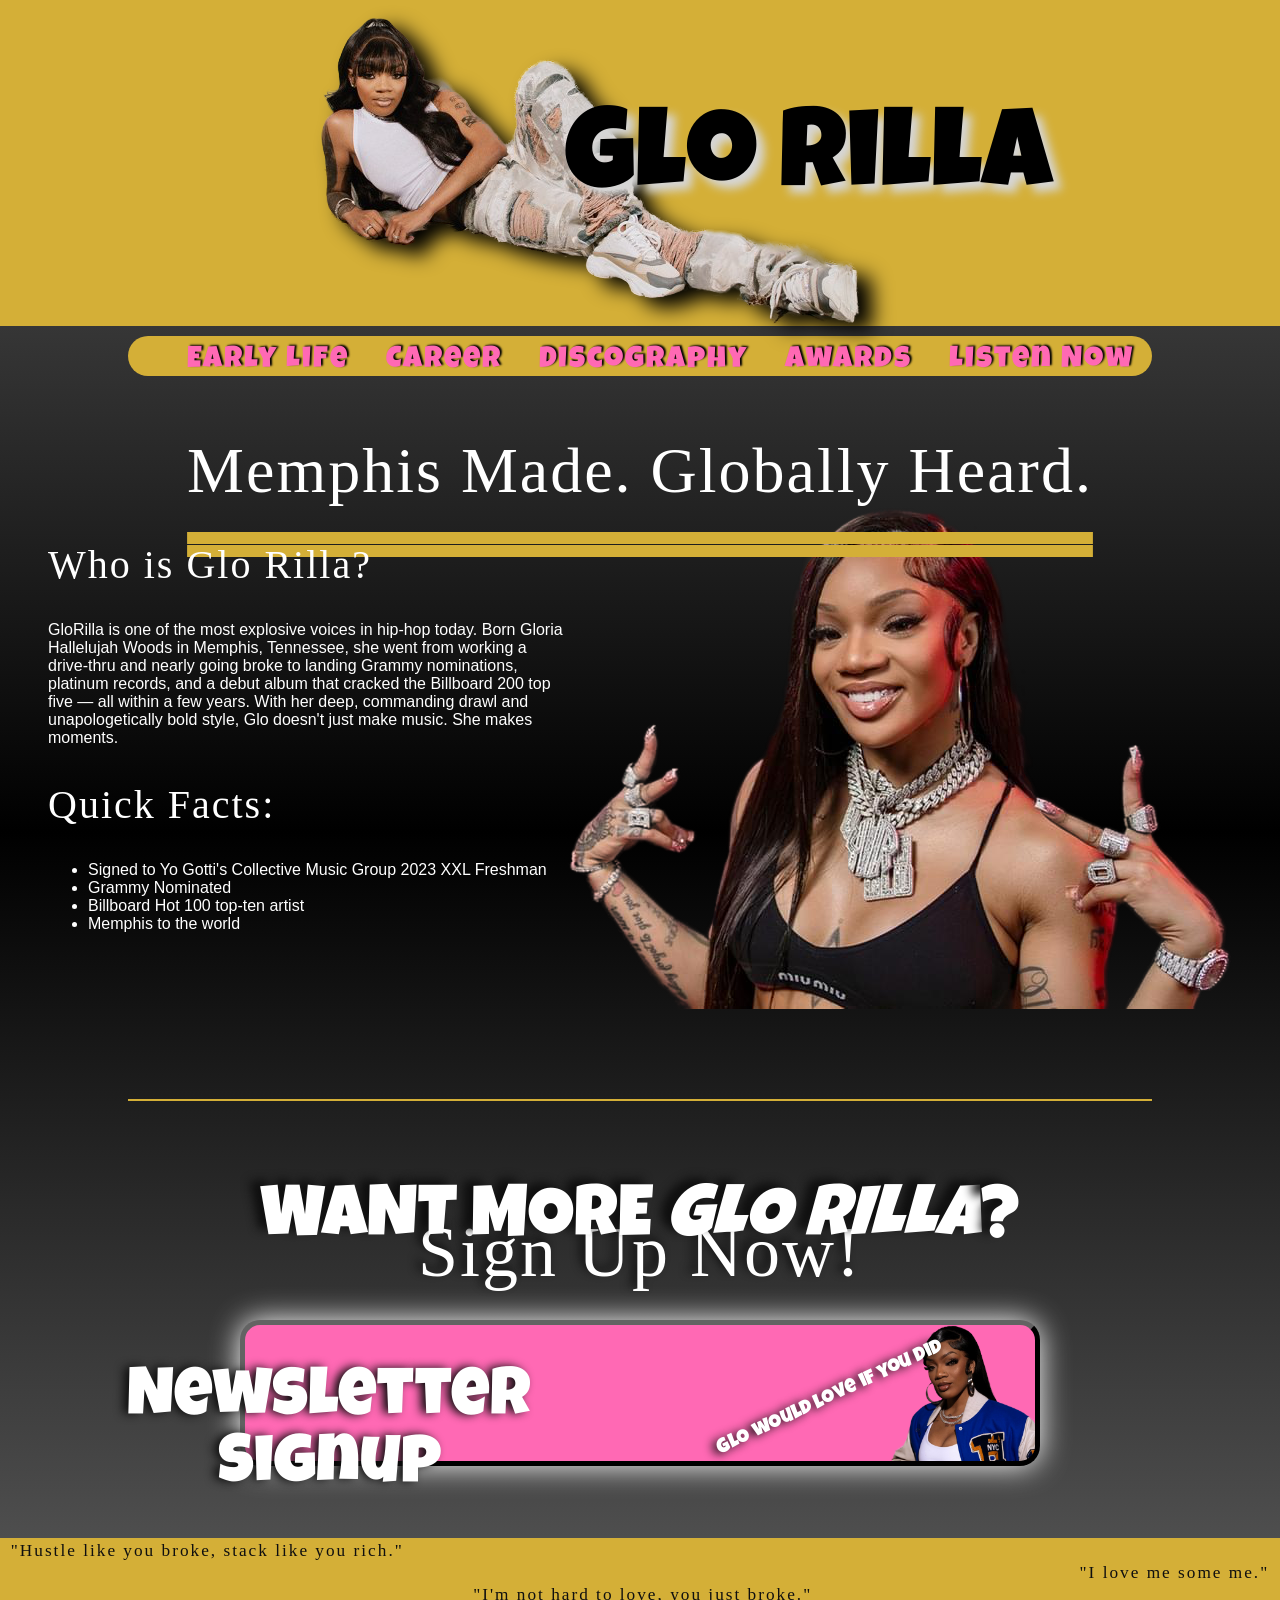
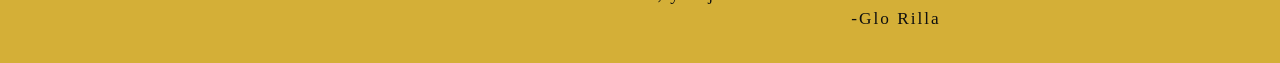
==== commit 06152db8: "update divs to semantic elements" ====
--- a/index.html
+++ b/index.html
@@ -40,7 +40,7 @@
 	<section>
 		<h1 class="permanent-marker-regular">Memphis Made. Globally Heard.</h1>
 		<img src="images/peace_sign_nobg.png" alt="GloRilla putting up a peace sign">
-		<div>
+		<article>
 			<h2 class="permanent-marker-regular">Who is Glo Rilla?</h2>
 			<p>
 				GloRilla is one of the most explosive voices in hip-hop today. Born Gloria Hallelujah Woods in
@@ -61,24 +61,24 @@
 				<li>Billboard Hot 100 top-ten artist</li>
 				<li>Memphis to the world</li>
 			</ul>
-		</div>
+		</article>
 	</section>
 		<span class="line"></span>
-	<div class="call-to-action">
+	<div id="call-to-action">
 		<h2 class="luckiest-guy-regular">WANT MORE <i>GLO RILLA</i>?</h2>
 		<h3 class="permanent-marker-regular">Sign Up Now!</h3>
 		<button class="luckiest-guy-regular" type="button" href="newsletter/newsletter.html" onclick="">
-			<span class="btn-title">Newsletter Signup</span>
-			<span class="btn-subtext">Glo would love if you did</span>
+			<span id="call-to-action-title">Newsletter Signup</span>
+			<span id="call-to-action-subtext">Glo would love if you did</span>
 		</button>
 	</div>
 
 	<footer>
-		<div class="quotes-div">
+		<aside class="quotes-div">
 			<h5 class="permanent-marker-regular">"Hustle like you broke, stack like you rich."</h5>
 			<h5 class="permanent-marker-regular">"I love me some me."</h5>
 			<h5 class="permanent-marker-regular">"I'm not hard to love, you just broke."</h5>
-		</div>
+		</aside>
 		<h5 class="permanent-marker-regular center-text">-Glo Rilla</h5>
 	</footer>
 	<script>
--- a/styles/main.css
+++ b/styles/main.css
@@ -33,8 +33,8 @@
 header a {
 	position: absolute;
 	text-decoration: none;
-	padding-right: 100px;
-	margin-top: 20px;
+	padding-right: 6.25em;
+	margin-top: 1.25em;
 }
 header img {
 	z-index: 0;
@@ -51,7 +51,7 @@
 }
 
 nav {
-	margin: 10px auto;
+	margin: 0.625em auto;
 	background: #d4af37;
 	border-radius: 30px;
 	width: 80%;
@@ -65,7 +65,7 @@
 	margin: 0;
 }
 nav ul li {
-	padding-top: 10px;
+	padding-top: 0.625em;
 }
 nav ul li a {
 	letter-spacing: 2px;
@@ -82,11 +82,11 @@
 	color: #d6d6d6;
 }
 nav ul li #current {
-	padding-top: 10px;
+	padding-top: 0.625em;
 	border: #0f0f0f;
 	border-style: inset;
 	border-radius: 20%;
-	border-width: 5px;
+	border-width: 0.3125em;
 }
 
 section {
@@ -100,8 +100,8 @@
 	font-size: 4em;
 	text-decoration: underline;
 	text-decoration-style: double;
-	text-decoration-thickness: 3px;
-	text-underline-offset: 10px;
+	text-decoration-thickness: 0.1875em;
+	text-underline-offset: 0.625em;
 	text-decoration-color: #d4af37;
 }
 section h2 {
@@ -110,29 +110,29 @@
 section img {
 	float: right;
 }
-.call-to-action {
+#call-to-action {
 	display: flex;
 	flex-direction: column;
 	text-align: center;
 	font-size: 300%;
 	padding: 1% 0;
-	margin-bottom: 20px;
-}
-.call-to-action h2 {
+	margin-bottom: 1.25em;
+}
+#call-to-action h2 {
 	font-size: 1.5em;
 	position: relative;
-	top: 10px;
+	top: 0.625em;
 	text-shadow: #0f0f0f -10px -5px 10px;
 	padding: 0;
 	margin: 0;
 }
-.call-to-action h3 {
+#call-to-action h3 {
 	font-size: 1.5em;
 	text-shadow: #0f0f0f -5px -5px 10px;
 	margin: 0;
 	padding: 0 0 2% 0;
 }
-.call-to-action button {
+#call-to-action button {
 	border-style: outset;
 	border-width: 5px;
 	border-radius: 20px;
@@ -147,32 +147,35 @@
 	border-color: #0f0f0f;
 	box-shadow: white 0 0 30px;
 }
-.btn-title {
+#call-to-action-title {
 	position: relative;
 	flex-shrink: inherit;
-	top: 10px;
-	left: -45px;
+	top: 0.625em;
+	left: -2.8125em;
 	font-size: 5em;
 	color: white;
 	text-shadow: #0f0f0f -5px 0px 10px;
 }
-.btn-title:hover {
+#call-to-action-title:hover,
+#call-to-action-title:focus {
 	text-shadow: #d4af37 -5px 0px 10px;
 }
-.btn-subtext {
-	position: relative;
-	top: 50px;
-	right: 60px;
+#call-to-action-subtext {
+	position: relative;
+	top: 3.125em;
+	right: 3.75em;
 	font-size: 1.5em;
 	text-wrap: nowrap;
 	color: white;
 	transform: rotateZ(-25deg);
 	text-shadow: #0f0f0f -5px 0px 10px;
 }
-.btn-subtext:hover {
+#call-to-action-subtext:hover,
+#call-to-action-subtext:focus {
 	text-shadow: #d4af37 -5px 0px 10px;
 }
-.call-to-action button:hover {
+#call-to-action button:hover,
+#call-to-action button:focus {
 	color: #d4af37;
 	background-color: #0f0f0f;
 }
@@ -189,8 +192,8 @@
 }
 footer h5 {
 	text-align: center;
-	margin-top: 2px;
-	margin-bottom: 2px;
+	margin-top: 0.125em;
+	margin-bottom: 0.125em;
 }
 footer .center-text {
 	display: flex;
@@ -208,17 +211,17 @@
 
 .quotes-div h5:nth-of-type(1) {
 	text-align: left;
-	margin-left: 10%;
+	margin-left: 0.625em;
 }
 .quotes-div h5:nth-of-type(2) {
 	text-align: right;
-	margin-right: 10%;
+	margin-right: 0.625em;
 }
 .quotes-div h5:nth-of-type(3) {
 	text-align: center;
 }
 .quotes-div h5 {
-	margin-left: 5%;
+	margin-left: 0.3125em;
 	text-wrap-mode: nowrap;
 }
 
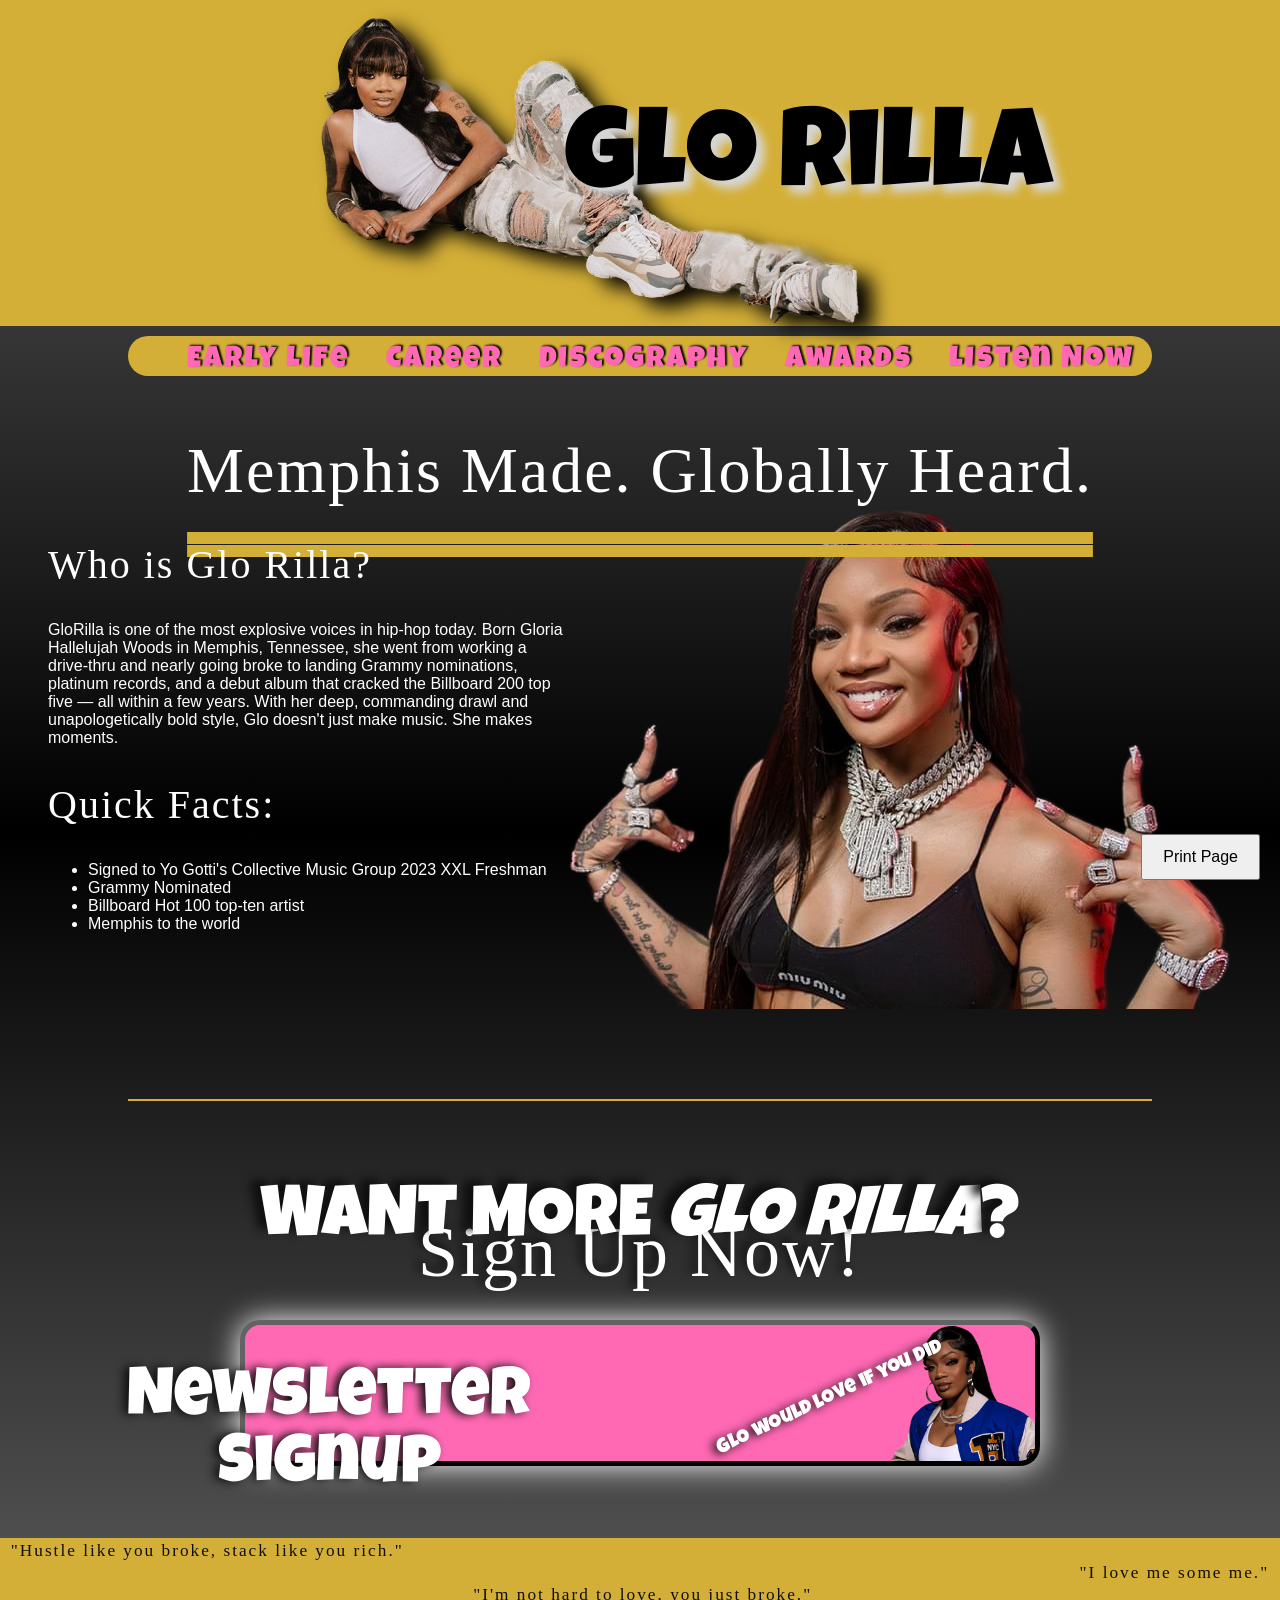
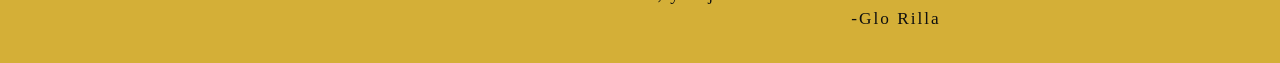
==== commit 5f3c0808: "added the print button at the bottom of each page with print css" ====
--- a/index.html
+++ b/index.html
@@ -11,6 +11,7 @@
 	<meta name="keywords" content="Glo Rilla, Fanpage, Glo Rilla Fanpage, Music, Artist, Rap">
 	<title>Glo Rilla | Fan Page</title>
 	<link rel="stylesheet" href="styles/main.css">
+	<link rel="stylesheet" href="styles/print.css" media="print">
 	<link rel="icon" href="images/favicon_io/favicon.ico" alt="Favicon Icon">
 	<link rel="preconnect" href="https://fonts.googleapis.com">
 	<link rel="preconnect" href="https://fonts.gstatic.com" crossorigin>
@@ -86,6 +87,7 @@
 			window.location.href = "newsletter/newsletter.html";
 		};
 	</script>
+	<script src="js/print.js" defer></script>
 </body>
 
 </html>
--- a/styles/print.css
+++ b/styles/print.css
@@ -0,0 +1,166 @@
+@page {
+	size: auto;
+	margin: 0.5in;
+}
+
+html,
+body {
+	width: 100%;
+	height: auto;
+	margin: 0;
+	padding: 0;
+}
+
+body {
+	display: block !important;
+	color: #000 !important;
+	background: #fff !important;
+	font-family: Georgia, "Times New Roman", Times, serif !important;
+	font-size: 11pt !important;
+	line-height: 1.45;
+	-webkit-print-color-adjust: economy;
+	print-color-adjust: economy;
+}
+
+*,
+*::before,
+*::after {
+	background: transparent !important;
+	box-shadow: none !important;
+	text-shadow: none !important;
+	filter: none !important;
+	animation: none !important;
+	transition: none !important;
+}
+
+header,
+nav,
+footer,
+#call-to-action,
+.line,
+.form-div,
+button,
+input,
+label,
+script,
+video,
+audio,
+iframe,
+canvas,
+object,
+embed,
+picture,
+source,
+img {
+	display: none !important;
+}
+
+main,
+section,
+article,
+aside {
+	display: block !important;
+	width: 100% !important;
+	max-width: none !important;
+	margin: 0 !important;
+	padding: 0 !important;
+}
+
+section,
+article,
+aside,
+ul,
+ol,
+li,
+h1,
+h2,
+h3,
+h4,
+h5,
+p {
+	page-break-inside: avoid;
+	break-inside: avoid;
+}
+
+h1,
+h2,
+h3,
+h4,
+h5 {
+	color: #000 !important;
+	font-family: Georgia, "Times New Roman", Times, serif !important;
+	margin: 0 0 0.4em 0 !important;
+	text-decoration: none !important;
+	page-break-after: avoid;
+}
+
+h1 {
+	font-size: 18pt !important;
+}
+
+h2 {
+	font-size: 14pt !important;
+}
+
+h3 {
+	font-size: 12pt !important;
+}
+
+p,
+li {
+	color: #000 !important;
+	font-size: 11pt !important;
+	margin: 0 0 0.5em 0 !important;
+}
+
+ul,
+ol {
+	padding-left: 1.2em !important;
+	margin: 0 0 0.75em 0 !important;
+}
+
+a,
+a:visited {
+	color: #000 !important;
+	text-decoration: none !important;
+}
+
+a[href]::after {
+	content: " (" attr(href) ")";
+	font-size: 0.9em;
+	word-break: break-all;
+}
+
+.video {
+	display: block !important;
+	margin: 0 0 1em 0 !important;
+	padding: 0 !important;
+	float: none !important;
+	break-inside: avoid;
+}
+
+.video h3 {
+	width: auto !important;
+	margin: 0 0 0.25em 0 !important;
+	background: transparent !important;
+	color: #000 !important;
+}
+
+.video a::after {
+	display: block;
+	margin-top: 0.2em;
+}
+
+#video-container {
+	display: block !important;
+	margin: 0 !important;
+	padding: 0 !important;
+}
+
+section > h3,
+#current,
+.quotes-div,
+.center-text {
+	color: #000 !important;
+	background: transparent !important;
+}
